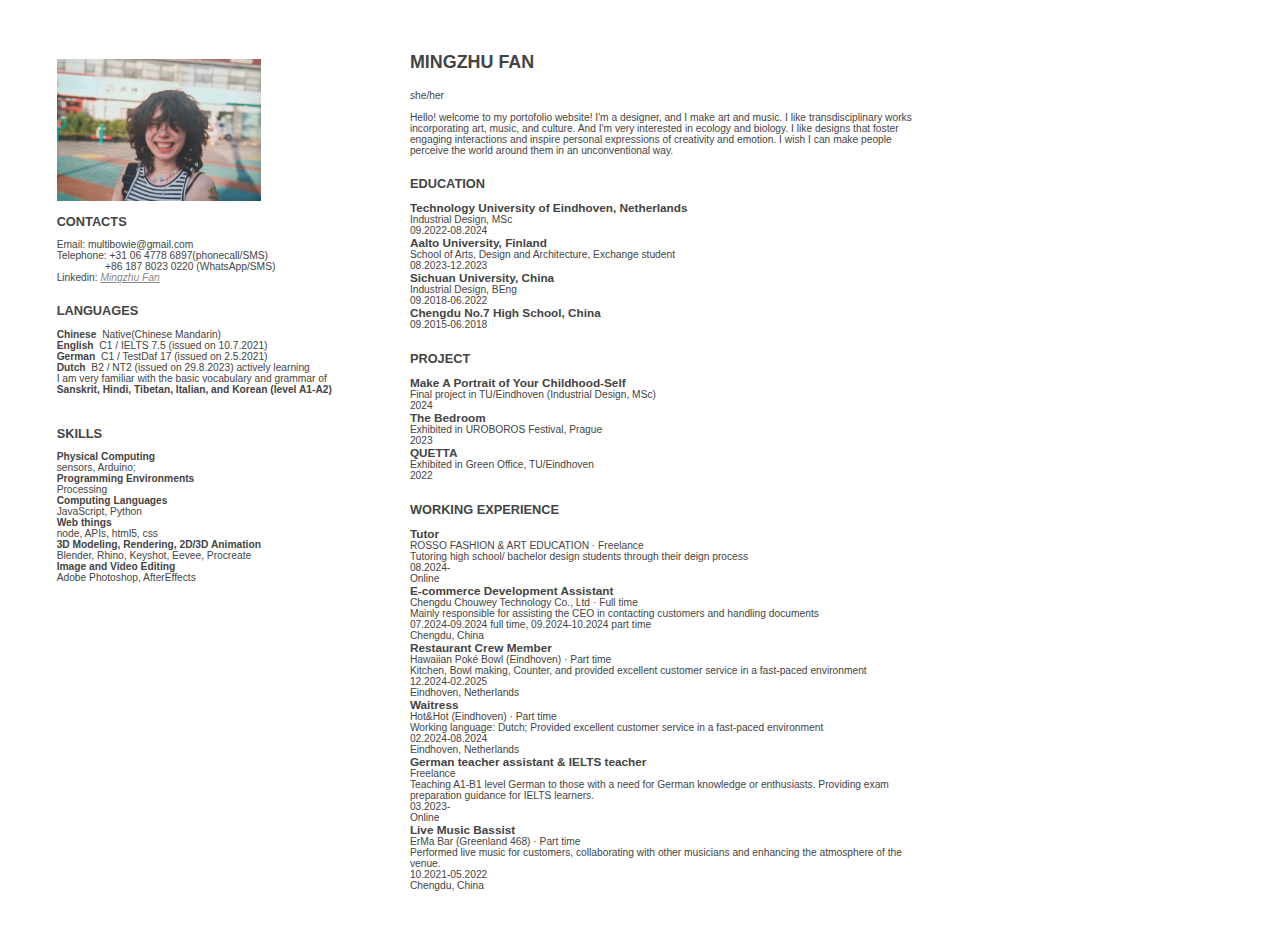
==== p1.html @ b900f99d "Update p1.html" ====
<html lang="en">
<head>
    <meta charset="UTF-8">
    <meta name="viewport" content="width=device-width, initial-scale=1.0">
    <link href="css/realdealstyl.css" rel="stylesheet">
</head>
<body>
  <div class="contentsec">
  <div class ="category3" style="margin-left: 0rem">
    <div class ="profilecol">
        <img src="images/profile.jpg" alt="picture of the author" class = "profile">
        <div class ="category4">
          <p class="large2"><b>CONTACTS</b></p>
          <p> 
              Email: multibowie@gmail.com</br>
              Telephone: +31 06 4778 6897(phonecall/SMS)</br>
              &nbsp;&nbsp;&nbsp;&nbsp;&nbsp;&nbsp;&nbsp;&nbsp;&nbsp;&nbsp;&nbsp;&nbsp;&nbsp;&nbsp;&nbsp;&nbsp;
              +86 187 8023 0220 (WhatsApp/SMS)</br>
              Linkedin: <a href="https://www.linkedin.com/in/mingzhu-fan-0a040a295/">Mingzhu Fan</a></br>
          </p>
        </div>

        <div class ="category4">
          <p class="large2"><b>LANGUAGES</b></p>
          <p> 
              <b> Chinese </b> &nbsp;Native(Chinese Mandarin)</br>
              <b> English </b> &nbsp;C1 / IELTS 7.5 (issued on 10.7.2021)</br>
              <b> German </b> &nbsp;C1 / TestDaf 17 (issued on 2.5.2021)</br>
              <b> Dutch </b> &nbsp;B2 / NT2 (issued on 29.8.2023) actively learning </br>
                  I am very familiar with the basic vocabulary and grammar of </br>
                  <b>Sanskrit, Hindi, Tibetan, Italian, and Korean (level A1-A2)</b> </br></br>
          </p>
        </div>

        <div class ="category4">
          <p class="large2"><b>SKILLS</b></p>
          <p> 
              <b> Physical Computing </b></br> 
                  sensors, Arduino;</br>
              <b> Programming Environments</b></br> 
                  Processing</br>
              <b> Computing Languages </b> </br> 
                  JavaScript, Python</br>
              <b> Web things </b> </br> 
                  node, APIs, html5, css</br>
              <b> 3D Modeling, Rendering, 2D/3D Animation </b></br> 
                  Blender, Rhino, Keyshot, Eevee, Procreate</br>
              <b> Image and Video Editing </b></br> 
                  Adobe Photoshop, AfterEffects</br></br>
          </p>
        </div>
    </div>
    <div class = "intro">
      <div class ="category4">
        <p class="large1"><b>MINGZHU FAN</b></p>
        <p>she/her</p>
        Hello! welcome to my portofolio website! I'm a designer, and I make art and music. I like transdisciplinary works 
        incorporating art, music, and culture. And I'm very interested in ecology and biology. I like designs that foster engaging 
        interactions and inspire personal expressions of creativity and emotion. I wish I can make people perceive the world around them
        in an unconventional way.
      </div>
      <div class ="category4">
        <p class="large2"><b>EDUCATION</b></p>
          <p><b style="font-size: 1.15rem;">Technology University of Eindhoven, Netherlands</b></br>
              Industrial Design, MSc</br>
              09.2022-08.2024 </br>
            <b style="font-size: 1.15rem;">Aalto University, Finland</b></br>
              School of Arts, Design and Architecture, Exchange student</br>
              08.2023-12.2023 </br>
            <b style="font-size:1.15rem;">Sichuan University, China</b></br>
                Industrial Design, BEng</br>
                09.2018-06.2022 </br>
            <b style="font-size: 1.15rem;">Chengdu No.7 High School, China</b></br>
                09.2015-06.2018 </br>
          </p>
      </div>

      <div class ="category4">
        <p class="large2"><b>PROJECT</b></p>
          <p><b style="font-size: 1.15rem;">Make A Portrait of Your Childhood-Self</b></br>
              Final project in TU/Eindhoven (Industrial Design, MSc)</br>
              2024 </br>
            <b style="font-size: 1.15rem;">The Bedroom</b></br>
              Exhibited in UROBOROS Festival, Prague</br>
              2023 </br>
            <b style="font-size:1.15rem;">QUETTA</b></br>
              Exhibited in Green Office, TU/Eindhoven</br>
              2022 </br>
          </p>
      </div>

      <div class ="category4">
        <p class="large2"><b>WORKING EXPERIENCE</b></p>
        <p><b style="font-size: 1.15rem;">Tutor</b></br>
              ROSSO FASHION & ART EDUCATION · Freelance</br>
              Tutoring high school/ bachelor design students through their deign process</br>
              08.2024-</br>
              Online</br>
            <b style="font-size: 1.15rem;">E-commerce Development Assistant</b></br>
              Chengdu Chouwey Technology Co., Ltd · Full time</br>
              Mainly responsible for assisting the CEO in contacting customers and handling documents</br>
              07.2024-09.2024 full time, 09.2024-10.2024 part time</br>
              Chengdu, China</br>
           <b style="font-size: 1.15rem;">Restaurant Crew Member</b></br>
              Hawaiian Poké Bowl (Eindhoven) · Part time</br>
              Kitchen, Bowl making, Counter, and provided excellent customer service in a fast-paced environment</br>
              12.2024-02.2025</br>
              Eindhoven, Netherlands</br>
          <b style="font-size: 1.15rem;">Waitress</b></br>
              Hot&Hot (Eindhoven) · Part time</br>
              Working language: Dutch; Provided excellent customer service in a fast-paced environment</br>
              02.2024-08.2024</br>
              Eindhoven, Netherlands</br>
            <b style="font-size: 1.15rem;">German teacher assistant & IELTS teacher</b></br>
              Freelance</br>
              Teaching A1-B1 level German to those with a need for German knowledge or enthusiasts. 
              Providing exam preparation guidance for IELTS learners.</br>
              03.2023- </br>
              Online</br>
            <b style="font-size: 1.15rem;">Live Music Bassist</b></br>
              ErMa Bar (Greenland 468) · Part time</br>
              Performed live music for customers, collaborating with other musicians 
              and enhancing the atmosphere of the venue.</br>
              10.2021-05.2022</br>
              Chengdu, China</br>
          </p>
      </div>
      </div>
      </div>
      </div>
  </div>

  <script src="js/realdeal.js"></script>
</body>

</html>
---- css/realdealstyl.css ----
html {
  /* font-family: 'Segoe UI', Tahoma, Geneva, Verdana, sans-serif; */
  font-size: 0.8vw;
  font-family: 'Jost', sans-serif;
  /* font-weight: 200; */
}

p{
  color: #444444;
}

.large1{
  font-size: 1.75rem;
  color: #444444;
}

.large2{
  font-size: 1.25rem;
  margin-bottom: 0.25rem;
  color: #444444;
}

.category0{
  display: flex;
  flex-direction: column;
  color: #444444;
  /* width: 25%; */
  padding: 1.25rem;
  margin-left: 1.25rem;
  margin-bottom: 0.25rem;
  text-align: left;
  /* display: flex; */
}

.category1{
  padding-left: 2.5rem;
  /* width: 25%; */
  color: #444444;
  /* margin-bottom: 5px; */
  line-height: 1.2;
  text-align: left;
  font-size: 1.125rem;
  font-weight: 600;
}

.category4{
  margin-bottom: 2rem;
}

 .separator {
  display: inline-block;
  padding:0%;
  user-select: none;
  cursor: default ; 
  color: inherit; 
  text-decoration: none; 
  font-weight: 400;
  background-clip: padding-box;
}

.link {
  display: inline-block;
  padding:0%;
  user-select: none;
  cursor: pointer ; 
  color: inherit; 
  text-decoration: none; 
  background-clip: padding-box;
}

.link.selected {
  user-select: none;
  cursor: pointer ; 
  color: #7953B3; 
  text-decoration: none; 
  /* background-color: rgb(245, 241, 238); */
}

.linkback {
  display: inline-block;
  padding:0%;
  user-select: none;
  cursor: pointer ; 
  color: inherit; 
  text-decoration: none; 
  background-clip: padding-box;
}

#nav-container {
  color: #444444;
}

.contentsec {
  color: #444444;
  padding-left: 2.5rem;
  padding-right: 2.5rem;
  padding-top: 1.25rem;
  margin-right: 1.875rem;
  margin-left: 1rem;
  margin-top: rem;
  /* width:75%; */
  flex-grow: 1;
  /* background-color:rgb(245, 241, 238); */
  overflow: auto;
  font-size: 1.125rem;
}

.category3 {
  display: flex;
  flex-direction: row;
  color: #444444;
  padding: 1.25rem;
  margin-left: 1.25rem;
  margin-bottom: 0.25rem;
  text-align: left;
  height: auto;
}

.p1image{
  display: flex;
  flex-wrap: wrap;
  align-items: flex-start;
  padding-left: 0px;
  padding-top: 0px;
  margin-top: 0px;
  width:28%;
  height: auto;
  font-size: 1.125rem;
  gap: 1.25rem;
}

img.quetta1{
  width: 46%;
  height: auto;
}

img.quetta2{
  width: 95%;
  height: auto; 
  object-fit: contain;
}

img.quetta3{
  width: 29.7%;
  height: auto; 
  object-fit: contain;
}

.note{
  font-size: 0.875rem;
}

.intro{
  padding-left: 0px;
  padding-right: 40px;
  margin-top: 0px;
  margin-left: 2rem;
  width:40vw;
  overflow: auto;
  font-size: 1rem;

}

.profilecol{
  margin-top: 2.5rem;
  color: #444444;
  width: 26vw;
  padding-left: 0rem;
  text-align: left;
  font-size: 1rem;
  /* overflow: hidden; */
}

.sidenote{
  margin-top: 2.5rem;
  color: #444444;
  width: 18%;
  padding-left: 0rem;
  text-align: left;
  font-size: 1rem;
  /* overflow: hidden; */
}

img.profile{
  width: 20rem;
  height: auto;
}

img.present1{
  height: auto;
  width: 100%;
  margin-bottom: 0.625rem;
}

.presenttext{
  margin-top: 0px;
  color: #444444;
  width: 45%;
  padding-left: 1.25rem;
  text-align: left;
  font-size: 1.125rem;
  /* overflow: hidden; */
}

.piv {
  width: 45%;
}

#piv {
  width: 45%;
}

.future {
  width: 45%;
}

.row {
  display: flex;
  justify-content: flex-start;  /* 保持水平间距 */
  align-items: flex-start;  /* 图片顶部对齐 */
  flex-wrap: wrap;  /* 如果内容溢出，自动换行 */
  column-gap: 2.5%;  /* Horizontal spacing */
  row-gap: 0rem; 
  margin-top: 4rem;
  margin-left: 1rem;
}

.box {
  flex: 1 1 auto; 
  /* width: auto;  
  height: auto;   */
  display: inline-block;
  margin-top: 0rem;
  justify-content: center;
  align-items: flex-start;
  overflow: hidden;  
  max-width: 18%;  
  max-height: 22rem; 
}

.box2 {
  flex: 1 1 auto; 
  /* width: auto;  
  height: auto;   */
  display: inline-block;
  margin-top: 0rem;
  justify-content: center;
  align-items: flex-start;
  overflow: hidden;  
  max-width: 12%;  
  max-height: 23rem; 
}

.hover-text-container {
  position: absolute;
  margin-top: 1rem;  /* Adjust as needed */
  /* margin-left: 1rem; */
  padding: 1rem;
  font-weight: 600;
  color: #444444;
  visibility: hidden; /* Initially hidden */
  opacity: 0;
  transition: visibility 0s, opacity 0.3s ease-in-out; /* Smooth transition */
}

.hover-text-container.show {
  visibility: visible; /* Show on hover */
  opacity: 1;
}

/* img.cover {
  max-width: 97%;
  height: auto;
  transition: filter 0.2s ease;
} */

img.cover {
  max-width: 100%;  /* 宽度最大为容器宽度 */
  max-height: 32rem;  /* 限制图片的最大高度 */
  width: auto;  /* 宽度自适应，保持比例 */
  height: auto;  /* 高度自适应，保持比例 */
  object-fit: contain;  /* 确保图片完整展示，不裁剪 */
  transition: filter 0.2s ease;
  cursor: pointer;
}

img.cover:hover {
  filter: brightness(50%);
}

.img-description {
  font-size: 1.125rem; 
  margin-top: 0.25px;
  max-width: 90%;
}

.hovertext {
  visibility: hidden;
  opacity: 0;
  color: #666666;
  font-size: 1.125rem;
  margin-top: 1.25rem;
  position: relative;
  z-index: 1;
  font-size: 1rem;
}

img.cover:hover .hovertext {
  display: block;
}

@media (max-width: 768px) {
  .box {
      flex: 1 0 33%; 
  }
  .image-description {
    font-size: 1rem; 
}
}

@media (max-width: 480px) {
  .box {
      flex: 1 0 50%; 
  }
  .image-description {
    font-size: 0.875rem; 
}
}

a {
  font-style: italic; 
  color: #888888;
}

a:hover{
  font-style: italic; 
  color: #444444;
}
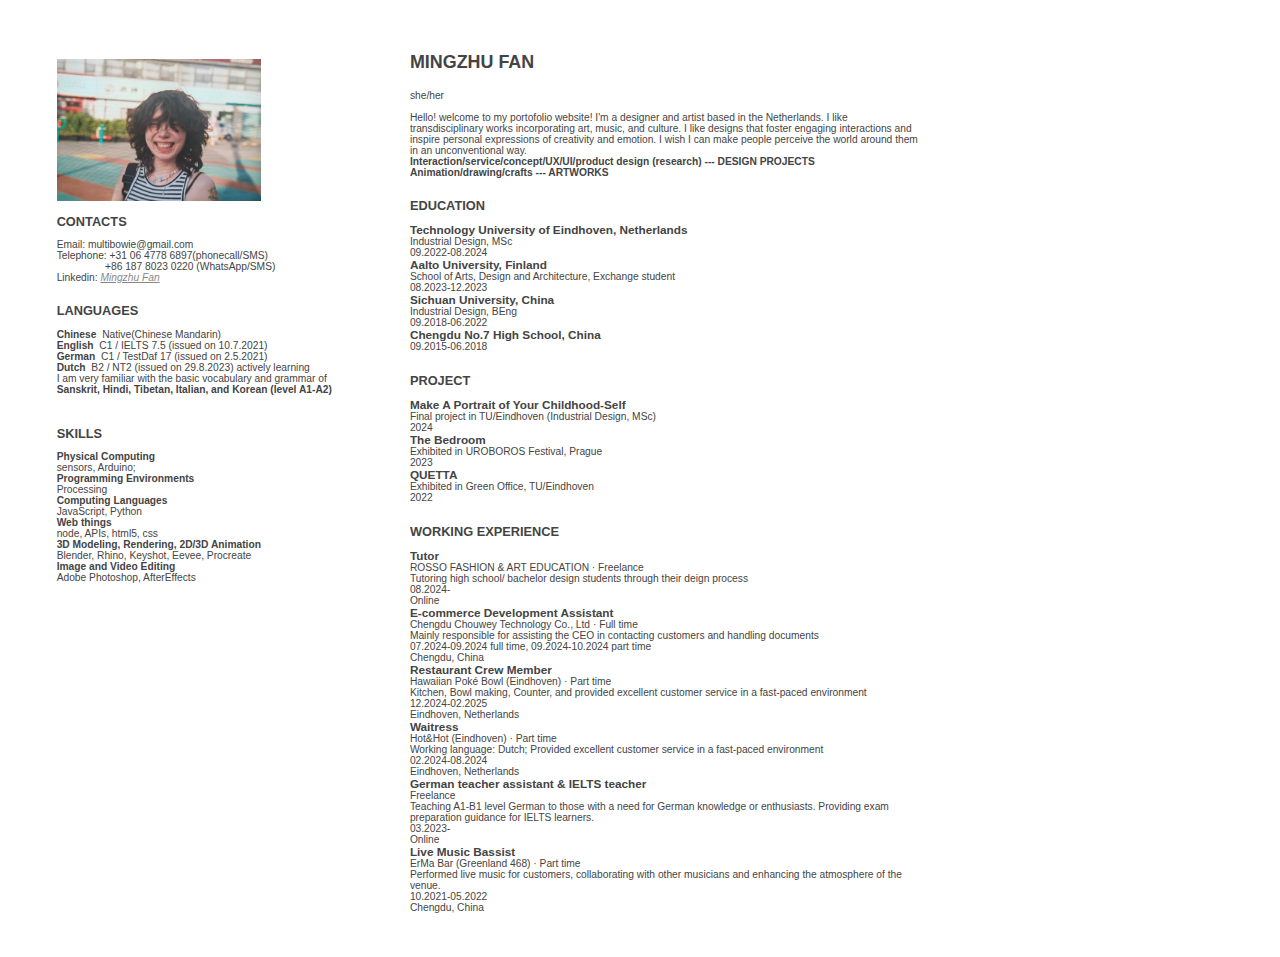
==== commit ec66c8c8: "Update p1.html" ====
--- a/p1.html
+++ b/p1.html
@@ -54,10 +54,12 @@
       <div class ="category4">
         <p class="large1"><b>MINGZHU FAN</b></p>
         <p>she/her</p>
-        Hello! welcome to my portofolio website! I'm a designer, and I make art and music. I like transdisciplinary works 
-        incorporating art, music, and culture. And I'm very interested in ecology and biology. I like designs that foster engaging 
-        interactions and inspire personal expressions of creativity and emotion. I wish I can make people perceive the world around them
-        in an unconventional way.
+        Hello! welcome to my portofolio website! I'm a designer and artist based in the Netherlands. I like transdisciplinary works 
+        incorporating art, music, and culture. I like designs that foster engaging interactions and inspire
+        personal expressions of creativity and emotion. I wish I can make people perceive the world around them
+        in an unconventional way. </br>
+        <b> Interaction/service/concept/UX/UI/product design (research) --- DESIGN PROJECTS</b></br>
+        <b> Animation/drawing/crafts --- ARTWORKS</b>
       </div>
       <div class ="category4">
         <p class="large2"><b>EDUCATION</b></p>
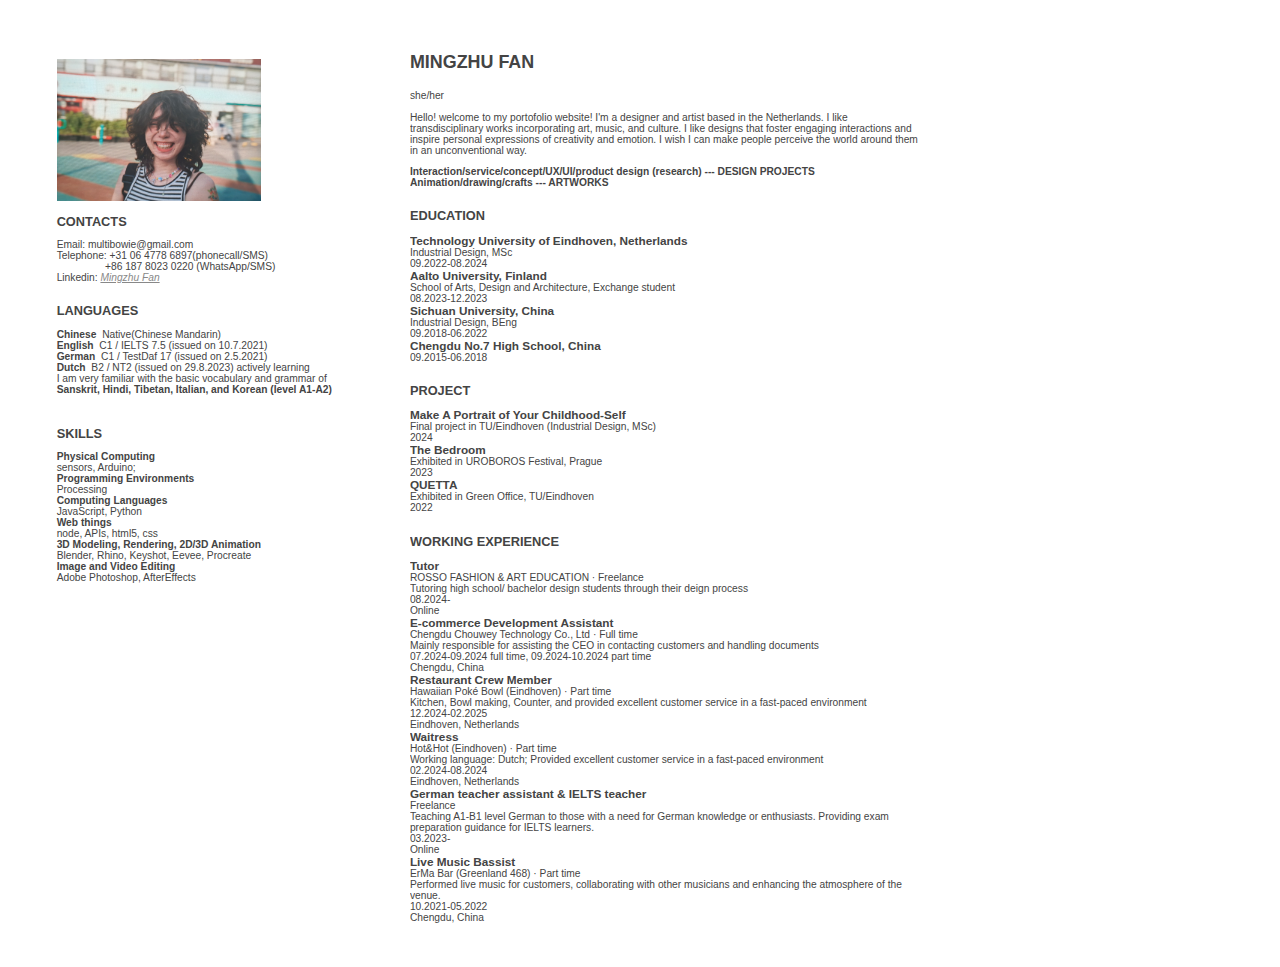
==== commit 3b653acf: "Update p1.html" ====
--- a/p1.html
+++ b/p1.html
@@ -58,8 +58,8 @@
         incorporating art, music, and culture. I like designs that foster engaging interactions and inspire
         personal expressions of creativity and emotion. I wish I can make people perceive the world around them
         in an unconventional way. </br>
-        <b> Interaction/service/concept/UX/UI/product design (research) --- DESIGN PROJECTS</b></br>
-        <b> Animation/drawing/crafts --- ARTWORKS</b>
+        <p><b> Interaction/service/concept/UX/UI/product design (research) --- DESIGN PROJECTS</b></br>
+        <b> Animation/drawing/crafts --- ARTWORKS</b></p>
       </div>
       <div class ="category4">
         <p class="large2"><b>EDUCATION</b></p>
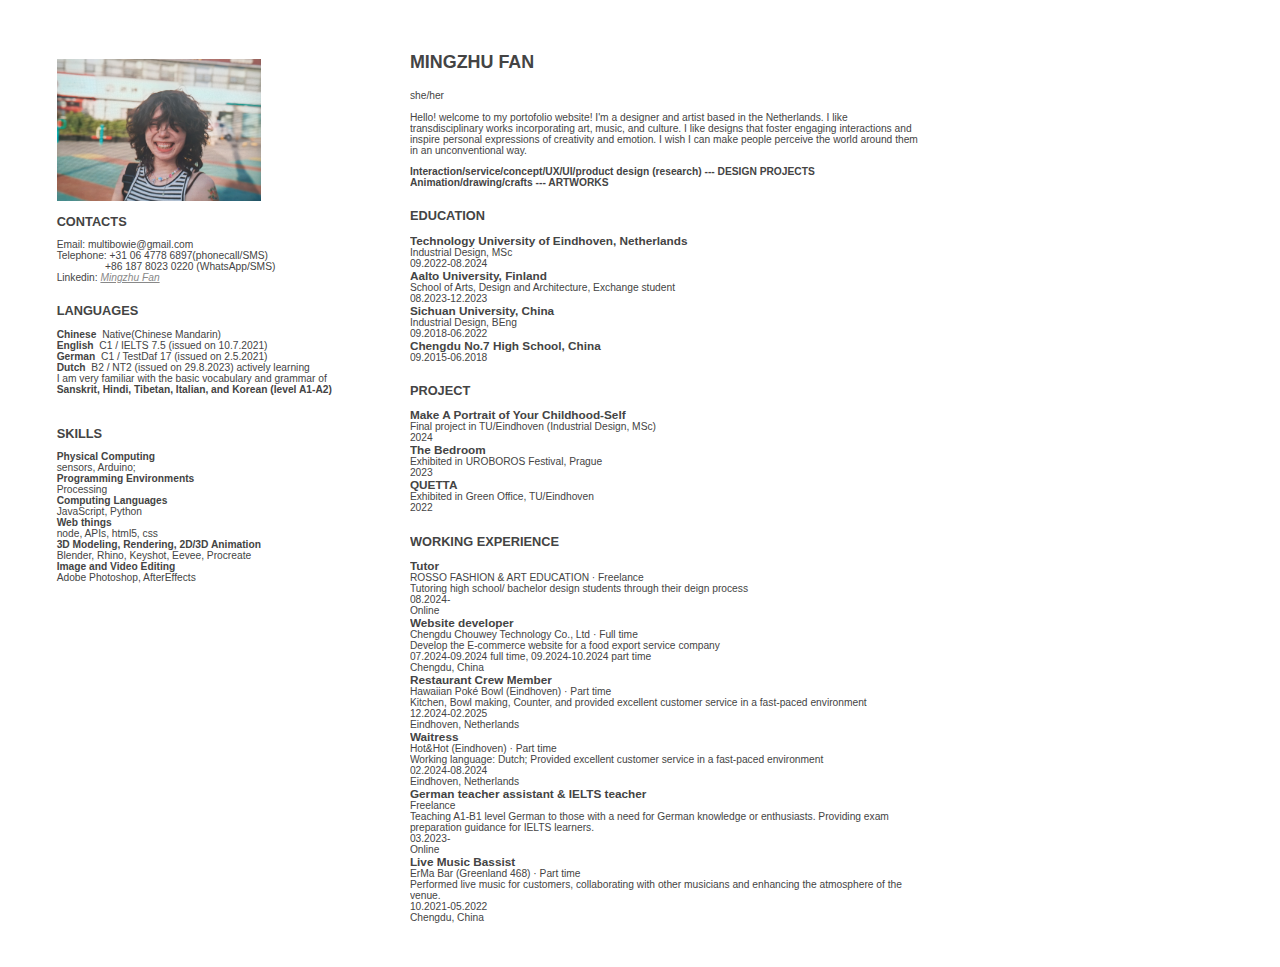
==== commit 31c9b35f: "Update p1.html" ====
--- a/p1.html
+++ b/p1.html
@@ -98,9 +98,9 @@
               Tutoring high school/ bachelor design students through their deign process</br>
               08.2024-</br>
               Online</br>
-            <b style="font-size: 1.15rem;">E-commerce Development Assistant</b></br>
+            <b style="font-size: 1.15rem;">Website developer</b></br>
               Chengdu Chouwey Technology Co., Ltd · Full time</br>
-              Mainly responsible for assisting the CEO in contacting customers and handling documents</br>
+              Develop the E-commerce website for a food export service company </br>
               07.2024-09.2024 full time, 09.2024-10.2024 part time</br>
               Chengdu, China</br>
            <b style="font-size: 1.15rem;">Restaurant Crew Member</b></br>
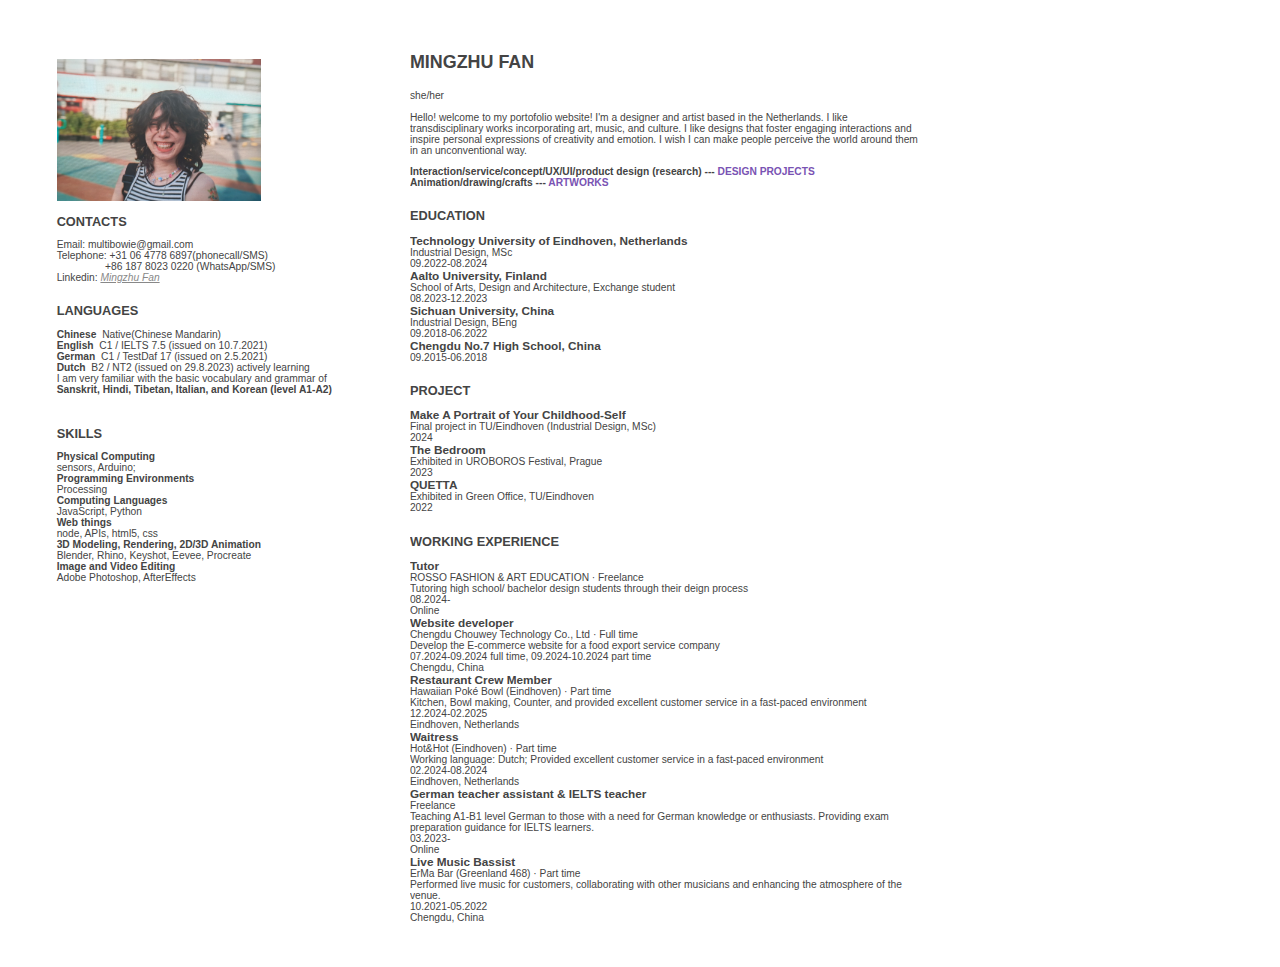
==== commit 7bea4422: "Update p1.html" ====
--- a/p1.html
+++ b/p1.html
@@ -58,8 +58,8 @@
         incorporating art, music, and culture. I like designs that foster engaging interactions and inspire
         personal expressions of creativity and emotion. I wish I can make people perceive the world around them
         in an unconventional way. </br>
-        <p><b> Interaction/service/concept/UX/UI/product design (research) --- DESIGN PROJECTS</b></br>
-        <b> Animation/drawing/crafts --- ARTWORKS</b></p>
+        <p><b> Interaction/service/concept/UX/UI/product design (research) ---</b> <b style="color: #7953B3;"> DESIGN PROJECTS</b></br>
+        <b> Animation/drawing/crafts --- </b> <b style="color: #7953B3;"> ARTWORKS</b></p>
       </div>
       <div class ="category4">
         <p class="large2"><b>EDUCATION</b></p>
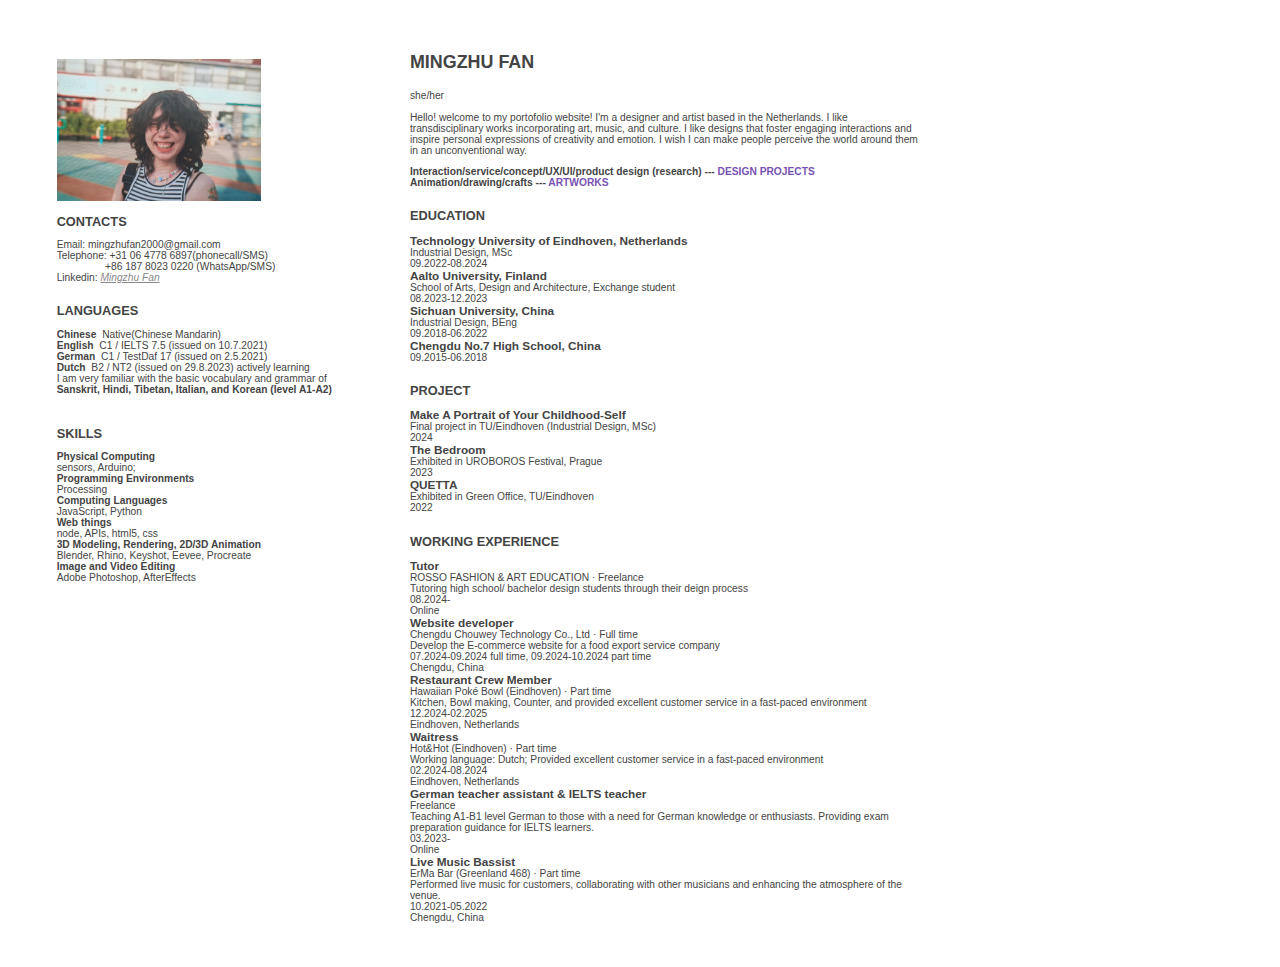
==== commit 7f6c1b43: "Update p1.html" ====
--- a/p1.html
+++ b/p1.html
@@ -12,7 +12,7 @@
         <div class ="category4">
           <p class="large2"><b>CONTACTS</b></p>
           <p> 
-              Email: multibowie@gmail.com</br>
+              Email: mingzhufan2000@gmail.com</br>
               Telephone: +31 06 4778 6897(phonecall/SMS)</br>
               &nbsp;&nbsp;&nbsp;&nbsp;&nbsp;&nbsp;&nbsp;&nbsp;&nbsp;&nbsp;&nbsp;&nbsp;&nbsp;&nbsp;&nbsp;&nbsp;
               +86 187 8023 0220 (WhatsApp/SMS)</br>
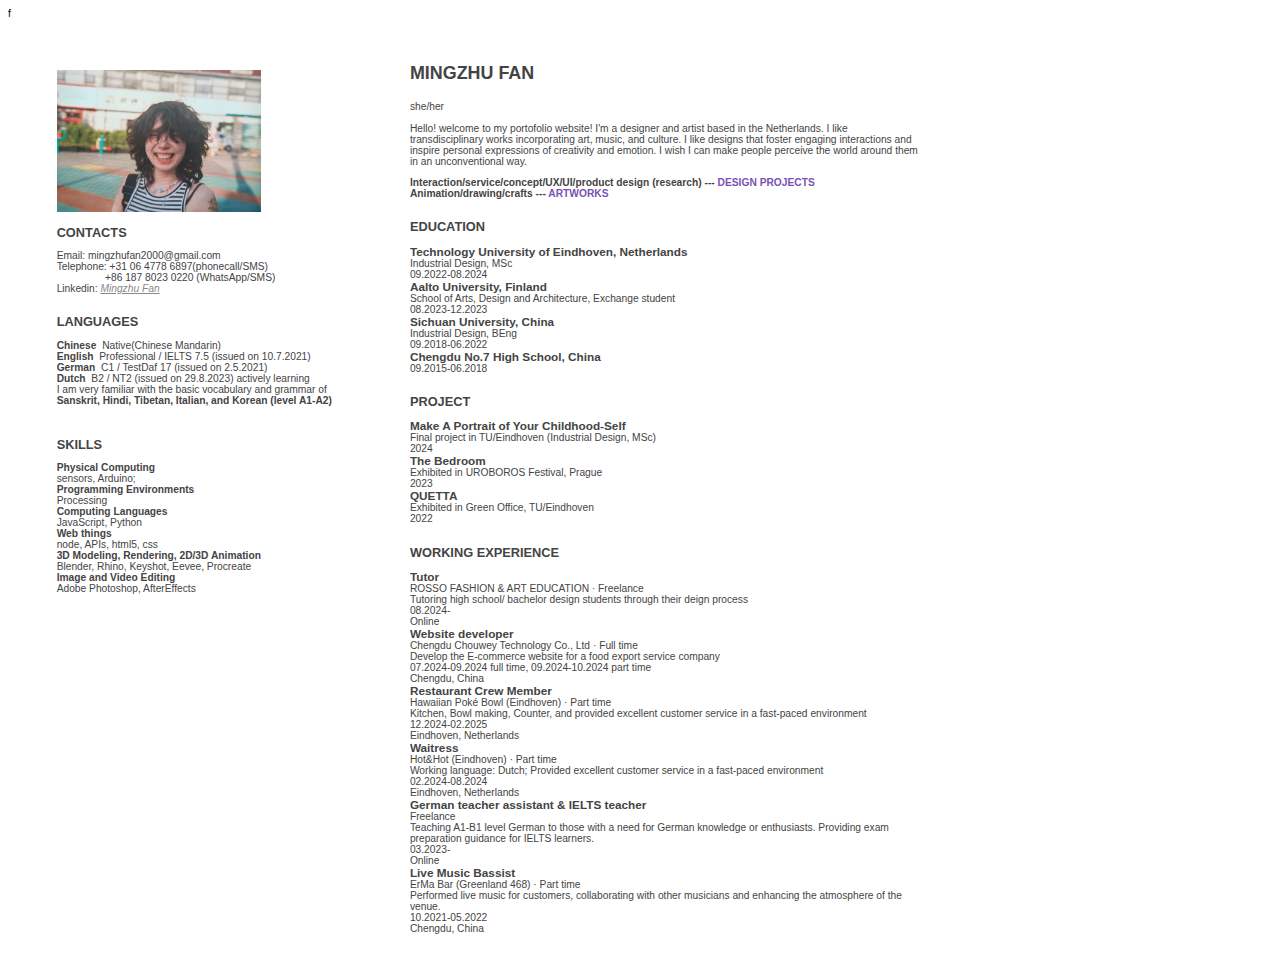
==== commit 57451456: "Update p1.html" ====
--- a/p1.html
+++ b/p1.html
@@ -1,4 +1,4 @@
-<html lang="en">
+f<html lang="en">
 <head>
     <meta charset="UTF-8">
     <meta name="viewport" content="width=device-width, initial-scale=1.0">
@@ -24,7 +24,7 @@
           <p class="large2"><b>LANGUAGES</b></p>
           <p> 
               <b> Chinese </b> &nbsp;Native(Chinese Mandarin)</br>
-              <b> English </b> &nbsp;C1 / IELTS 7.5 (issued on 10.7.2021)</br>
+              <b> English </b> &nbsp;Professional / IELTS 7.5 (issued on 10.7.2021)</br>
               <b> German </b> &nbsp;C1 / TestDaf 17 (issued on 2.5.2021)</br>
               <b> Dutch </b> &nbsp;B2 / NT2 (issued on 29.8.2023) actively learning </br>
                   I am very familiar with the basic vocabulary and grammar of </br>
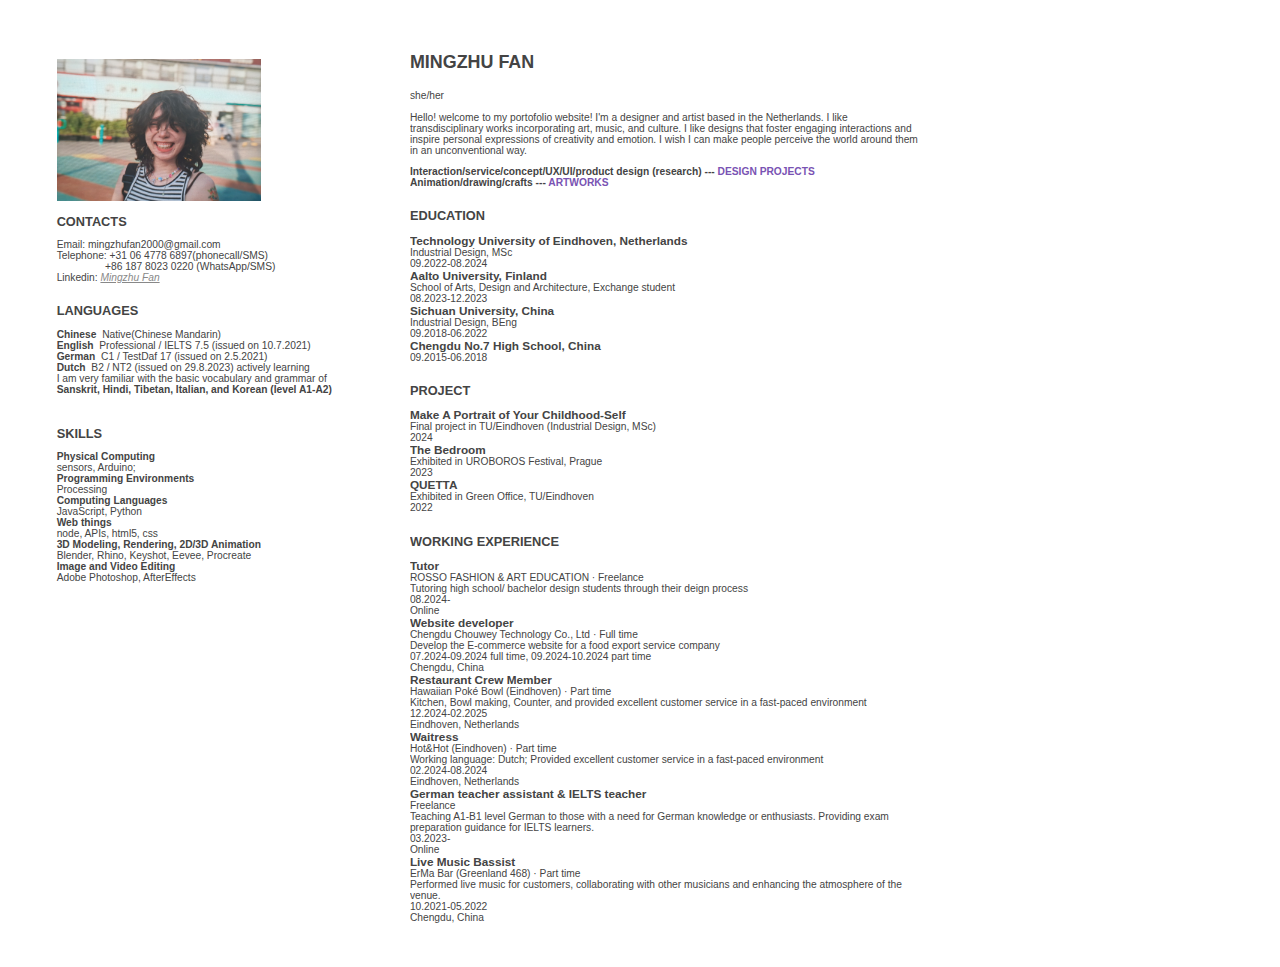
==== commit 81d54157: "Update p1.html" ====
--- a/p1.html
+++ b/p1.html
@@ -1,4 +1,4 @@
-f<html lang="en">
+<html lang="en">
 <head>
     <meta charset="UTF-8">
     <meta name="viewport" content="width=device-width, initial-scale=1.0">
